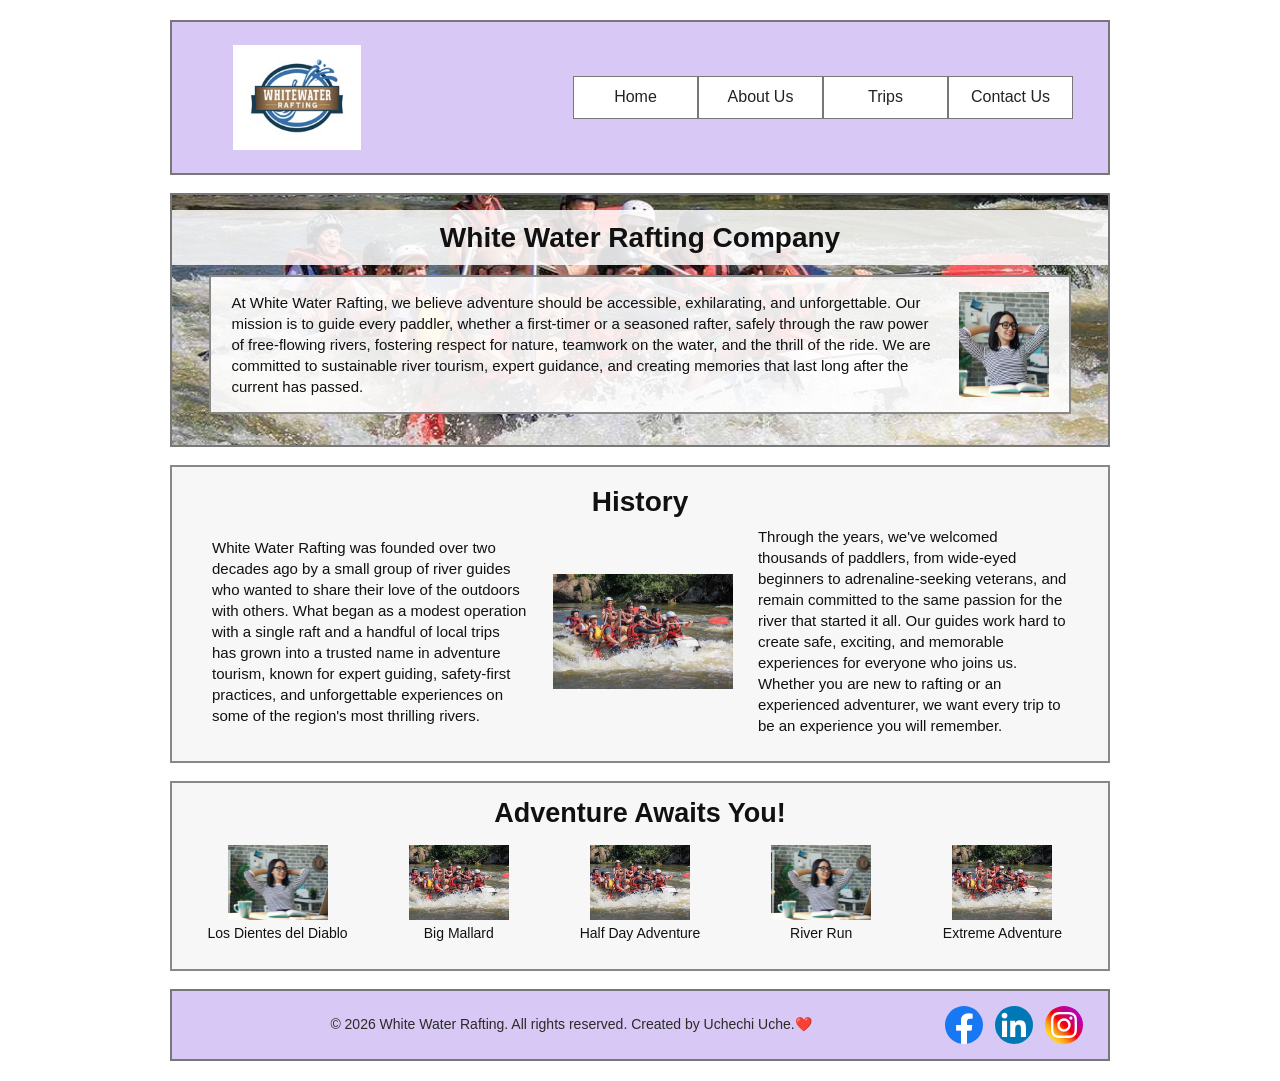
==== wwr/index.html @ 70b2c635 "Create new files in wwr folder (index.html and trips.html)" ====
<!DOCTYPE html>
<html lang="en">

<head>
  <meta charset="utf-8">
  <meta http-equiv="X-UA-Compatible" content="IE=edge">
  <title>About Us - White Water Rafting</title>
  <meta name="description"
    content="Whitewater rafting is a type of recreation that involves navigating a non-motorized watercraft down free flowing rivers.">
  <meta name="author" content="Uchechi Uche">
  <meta name="viewport" content="width=device-width, initial-scale=1">
  <link rel="stylesheet" href="styles/rafting.css">
</head>

<body>
  <header>
    <a href="index.html" class="logo-link">
      <img src="images/z-wwr-blue.jpg" alt="White Water Rafting Company Logo" class="logo">
    </a>
    <nav class="navbar">
      <ul class="nav-links">
        <li><a href="index.html">Home</a></li>
        <li><a href="about.html">About Us</a></li>
        <li><a href="trips.html">Trips</a></li>
        <li><a href="contact.html">Contact Us</a></li>
      </ul>
    </nav>
  </header>

  <main>
    <div class="hero">
      <img src="images/rafting10_1024.jpg" alt="People enjoying white water rafting">

      <h1>White Water Rafting Company</h1>

      <article>
        <p class="company-mission">
          At White Water Rafting, we believe adventure should be accessible, exhilarating, and
          unforgettable. Our mission is to guide every paddler, whether a first-timer or a seasoned
          rafter, safely through the raw power of free-flowing rivers, fostering respect for nature,
          teamwork on
          the water, and the thrill of the ride. We are committed to sustainable river tourism,
          expert
          guidance, and creating memories that last long after the current has passed.
        </p>

        <img src="images/vitaly-garie.jpg" alt="Happy White Water Rafting Employee">
      </article>
    </div>

    <section class="history">
      <h2>History</h2>
      <p>
        White Water Rafting was founded over two decades ago by a small group of river guides who
        wanted to share their love of the outdoors with others. What began as a modest operation
        with a single raft and a handful of local trips has grown into a trusted name in adventure
        tourism, known for expert guiding, safety-first practices, and unforgettable experiences on
        some of the region's most thrilling rivers.
      </p>

      <img src="images/rafting10_1024.jpg" alt="White water rafting adventure">

      <p>
        Through the years, we've welcomed thousands of paddlers, from wide-eyed beginners to
        adrenaline-seeking veterans, and remain committed to the same passion for the river that
        started it all. Our
        guides work hard to create safe, exciting, and memorable experiences for everyone who joins
        us.
        Whether you are new to rafting or an experienced adventurer, we want every trip to be an
        experience you will remember.
      </p>
    </section>

    <section class="adventures">
      <h2>Adventure Awaits You!</h2>

      <div class="adventures-gallery">

        <figure>
          <img src="images/vitaly-garie.jpg" alt="Los Dientes del Diablo rafting adventure">
          <figcaption>Los Dientes del Diablo</figcaption>
        </figure>

        <figure>
          <img src="images/rafting10_1024.jpg" alt="Big Mallard rafting adventure">
          <figcaption>Big Mallard</figcaption>
        </figure>

        <figure>
          <img src="images/rafting10_1024.jpg" alt="Half Day Adventure rafting trip">
          <figcaption>Half Day Adventure</figcaption>
        </figure>

        <figure>
          <img src="images/vitaly-garie.jpg" alt="River rafting adventure">
          <figcaption>River Run</figcaption>
        </figure>

        <figure>
          <img src="images/rafting10_1024.jpg" alt="White water rafting experience">
          <figcaption>Extreme Adventure</figcaption>
        </figure>

      </div>
    </section>

  </main>

  <footer>
    <p>
      &copy; 2026 White Water Rafting. All rights reserved. Created by Uchechi Uche.❤️
    </p>

    <nav class="socialmedia">
      <a href="https://www.facebook.com" target="_blank" rel="noopener noreferrer">
        <img src="images/facebook.svg" alt="Facebook Icon">
      </a>
      <a href="https://www.linkedin.com" target="_blank" rel="noopener noreferrer">
        <img src="images/linkedin.svg" alt="LinkedIn Icon">
      </a>
      <a href="https://www.instagram.com" target="_blank" rel="noopener noreferrer">
        <img src="images/instagram.svg" alt="Instagram Icon">
      </a>
    </nav>
  </footer>

</body>

</html>
---- wwr/styles/rafting.css ----
:root {
  --color-light-grey: #D9D6CE;
  --color-dark: #2B2A28;
  --font-heading: 'Montserrat', sans-serif;
  --font-body: 'Open Sans', sans-serif;
}

* {
  margin: 0;
  padding: 0;
  box-sizing: border-box;
}

body {
  font-family: var(--font-body);
  color: var(--color-dark);
  background-color: #ffffff;
  line-height: 1.4;
}

header,
main,
footer {
  width: 940px;
  max-width: calc(100% - 30px);
  margin: 0 auto;
}

h1,
h2 {
  font-family: var(--font-heading);
}

h2 {
  text-align: center;
}

header {
  display: grid;
  grid-template-columns: 180px 1fr;
  align-items: center;
  background-color: #D8C8F5;
  border: 2px solid #777;
  min-height: 155px;
  padding: 18px 35px;
  margin-top: 20px;
}

.logo-link {
  display: block;
}

.logo {
  display: block;
  width: 128px;
  height: 115px;
  object-fit: contain;
  margin: 0 auto;
}

.navbar {
  display: flex;
  justify-content: flex-end;
  align-items: center;
  margin: 0;
  padding: 0;
}

.nav-links {
  display: flex;
  flex-direction: row;
  list-style: none;
  margin: 0;
  padding: 0;
}

.nav-links li {
  margin: 0;
  padding: 0;
}

.nav-links a {
  display: block;
  min-width: 125px;
  padding: 9px 18px;
  text-align: center;
  text-decoration: none;
  color: #222;
  background-color: #ffffff;
  border: 1px solid #777;
  font-size: 16px;
}

.nav-links a:hover {
  background-color: var(--color-light-grey);
}

.hero {
  position: relative;
  overflow: hidden;
  width: 100%;
  margin-top: 18px;
  border: 2px solid #777;
}

.hero > img {
  display: block;
  width: 100%;
  height: 250px;
  object-fit: cover;
}

.hero h1 {
  position: absolute;
  top: 15px;
  width: 100%;
  padding: 8px 0;
  text-align: center;
  font-size: 28px;
  background-color: rgba(255, 255, 255, 0.85);
  color: #111;
  z-index: 5;
}

.hero article {
  position: absolute;
  top: 80px;
  left: 4%;
  right: 4%;
  min-height: 125px;
  display: flex;
  align-items: center;
  justify-content: space-between;
  gap: 20px;
  padding: 15px 20px;
  background-color: rgba(255, 255, 255, 0.9);
  border: 2px solid #888;
}

.hero article p {
  flex: 1;
  margin: 0;
  padding: 0;
  font-size: 15px;
  color: #111;
}

.hero article img {
  float: right;
  width: 90px;
  height: 105px;
  object-fit: cover;
  flex-shrink: 0;
}

.history {
  display: grid;
  align-items: center;
  column-gap: 25px;
  margin-top: 18px;
  padding: 15px 40px 25px;
  border: 2px solid #888;
  background-color: #F7F7F7;
}

.history h2 {
  grid-column: 1/4;
  margin-bottom: 5px;
  text-align: center;
  font-size: 28px;
  color: #111;
}

.history p {
  margin: 0;
  padding: 0;
  font-size: 15px;
  color: #111;
}

.history img {
  width: 180px;
  height: 115px;
  object-fit: cover;
  justify-self: center;
}

.adventures {
  margin-top: 18px;
  padding: 12px 25px 25px;
  border: 2px solid #888;
  background-color: #F7F7F7;
}

.adventures h2 {
  margin-bottom: 12px;
  text-align: center;
  font-size: 27px;
  color: #111;
}

.adventures-gallery {
  display: grid;
  grid-template-columns: repeat(5, 1fr);
  gap: 20px;
  align-items: start;
}

.adventures-gallery figure {
  margin: 0;
  text-align: center;
}

.adventures-gallery img {
  display: block;
  width: 100px;
  height: 75px;
  object-fit: cover;
  margin: 0 auto;
}

.adventures-gallery figcaption {
  margin-top: 4px;
  font-size: 14px;
  color: #111;
}

.contact-header {
  margin-top: 18px;
  text-align: center;
}

.contact-header h1 {
  margin-bottom: 8px;
  font-size: 32px;
  color: #111;
}

.company-info {
  margin-bottom: 25px;
}

.company-info h2 {
  margin-bottom: 5px;
  font-size: 25px;
}

.company-info p {
  margin: 2px 0;
  font-size: 16px;
}

.contact-section {
  display: grid;
  grid-template-columns: 1fr 1fr;
  gap: 35px;
  align-items: start;
  margin-top: 18px;
}

.map-container {
  width: 100%;
  height: 440px;
  border: 2px solid #888;
}

.map-container iframe {
  display: block;
  width: 100%;
  height: 100%;
  border: none;
}

.contact-form {
  width: 100%;
}

.contact-form form {
  display: flex;
  flex-direction: column;
  gap: 12px;
}

.form-group {
  display: grid;
  grid-template-columns: 105px 1fr;
  align-items: center;
  gap: 10px;
}

.form-group label {
  font-weight: bold;
}

.form-group input,
.form-group textarea {
  width: 100%;
  padding: 10px;
  border: 2px solid #888;
  border-radius: 4px;
  font-family: var(--font-body);
  font-size: 15px;
}

.form-group input {
  height: 42px;
}

.form-group textarea {
  height: 100px;
  resize: vertical;
}

.form-group input:focus,
.form-group textarea:focus {
  outline: 2px solid #D8C8F5;
}

fieldset {
  border: none;
  margin: 0 0 0 115px;
  padding: 0;
}

fieldset legend {
  font-weight: bold;
  margin-bottom: 8px;
}

fieldset label {
  display: block;
  margin-bottom: 8px;
  font-size: 15px;
}

fieldset input[type="radio"] {
  margin-right: 8px;
}

.subscribe {
  display: flex;
  align-items: center;
  gap: 8px;
  margin-left: 115px;
  font-size: 14px;
}

.subscribe input[type="checkbox"] {
  width: 18px;
  height: 18px;
}

.contact-form button {
  width: calc(100% - 115px);
  margin-left: 115px;
  padding: 11px;
  border: 2px solid #777;
  border-radius: 4px;
  background-color: #D8C8F5;
  color: #222;
  font-family: var(--font-body);
  font-size: 16px;
  font-weight: bold;
  cursor: pointer;
}

.contact-form button:hover {
  background-color: #C4B0E8;
}

.employees {
  margin-top: 35px;
  padding: 15px 25px 25px;
  border: 2px solid #888;
  background-color: #F7F7F7;
}

.employees h2 {
  margin-bottom: 15px;
  font-size: 28px;
  color: #111;
}

.employee-gallery {
  display: grid;
  grid-template-columns: repeat(3, 1fr);
  gap: 35px;
  align-items: start;
}

.employee-gallery figure {
  margin: 0;
  text-align: center;
}

.employee-gallery img {
  display: block;
  width: 145px;
  height: 115px;
  object-fit: cover;
  margin: 0 auto 5px;
}

.employee-gallery figcaption {
  font-size: 15px;
  color: #111;
}

footer {
  display: grid;
  grid-template-columns: 1fr auto;
  align-items: center;
  margin-top: 18px;
  margin-bottom: 20px;
  padding: 15px 25px;
  background-color: #D8C8F5;
  border: 2px solid #777;
}

footer p {
  margin: 0;
  padding: 0;
  text-align: center;
  font-size: 14px;
}

.socialmedia {
  display: flex;
  flex-direction: row;
  align-items: center;
  gap: 12px;
  margin: 0;
  padding: 0;
}

.socialmedia a {
  display: block;
  margin: 0;
  padding: 0;
  text-decoration: none;
}

.socialmedia img {
  display: block;
  width: 38px;
  height: 38px;
  object-fit: contain;
}

@media (max-width: 800px) {

  header {
    grid-template-columns: 1fr;

    gap: 15px;

    padding: 20px;
  }

  .logo {
    margin: 0 auto;
  }

  .navbar {
    justify-content: center;
  }

  .nav-links {
    flex-wrap: wrap;

    justify-content: center;
  }

  .hero article {
    position: relative;

    top: auto;
    left: auto;
    right: auto;

    width: 100%;

    margin: 0;

    border: 0;
  }

  .hero > img {
    height: 180px;
  }

  .history {
    grid-template-columns: 1fr;

    text-align: center;
  }

  .history h2 {
    grid-column: 1;
  }

  .history img {
    order: 2;

    margin: 10px auto;
  }

  .adventure-gallery {
    grid-template-columns: repeat(2, 1fr);
  }

  footer {
    grid-template-columns: 1fr;

    gap: 15px;
  }

  .socialmedia {
    justify-content: center;
  }

  .contact-section {
    grid-template-columns: 1fr;
    gap: 20px;
  }

  .map-container {
    height: 300px;
  }

  .form-group {
    grid-template-columns: 1fr;
    gap: 5px;
  }

  fieldset {
    margin-left: 0;
  }

  .subscribe {
    margin-left: 0;
  }

  .contact-form button {
    width: 100%;
    margin-left: 0;
  }

  .employee-gallery {
    grid-template-columns: 1fr;
    gap: 20px;
  }
}
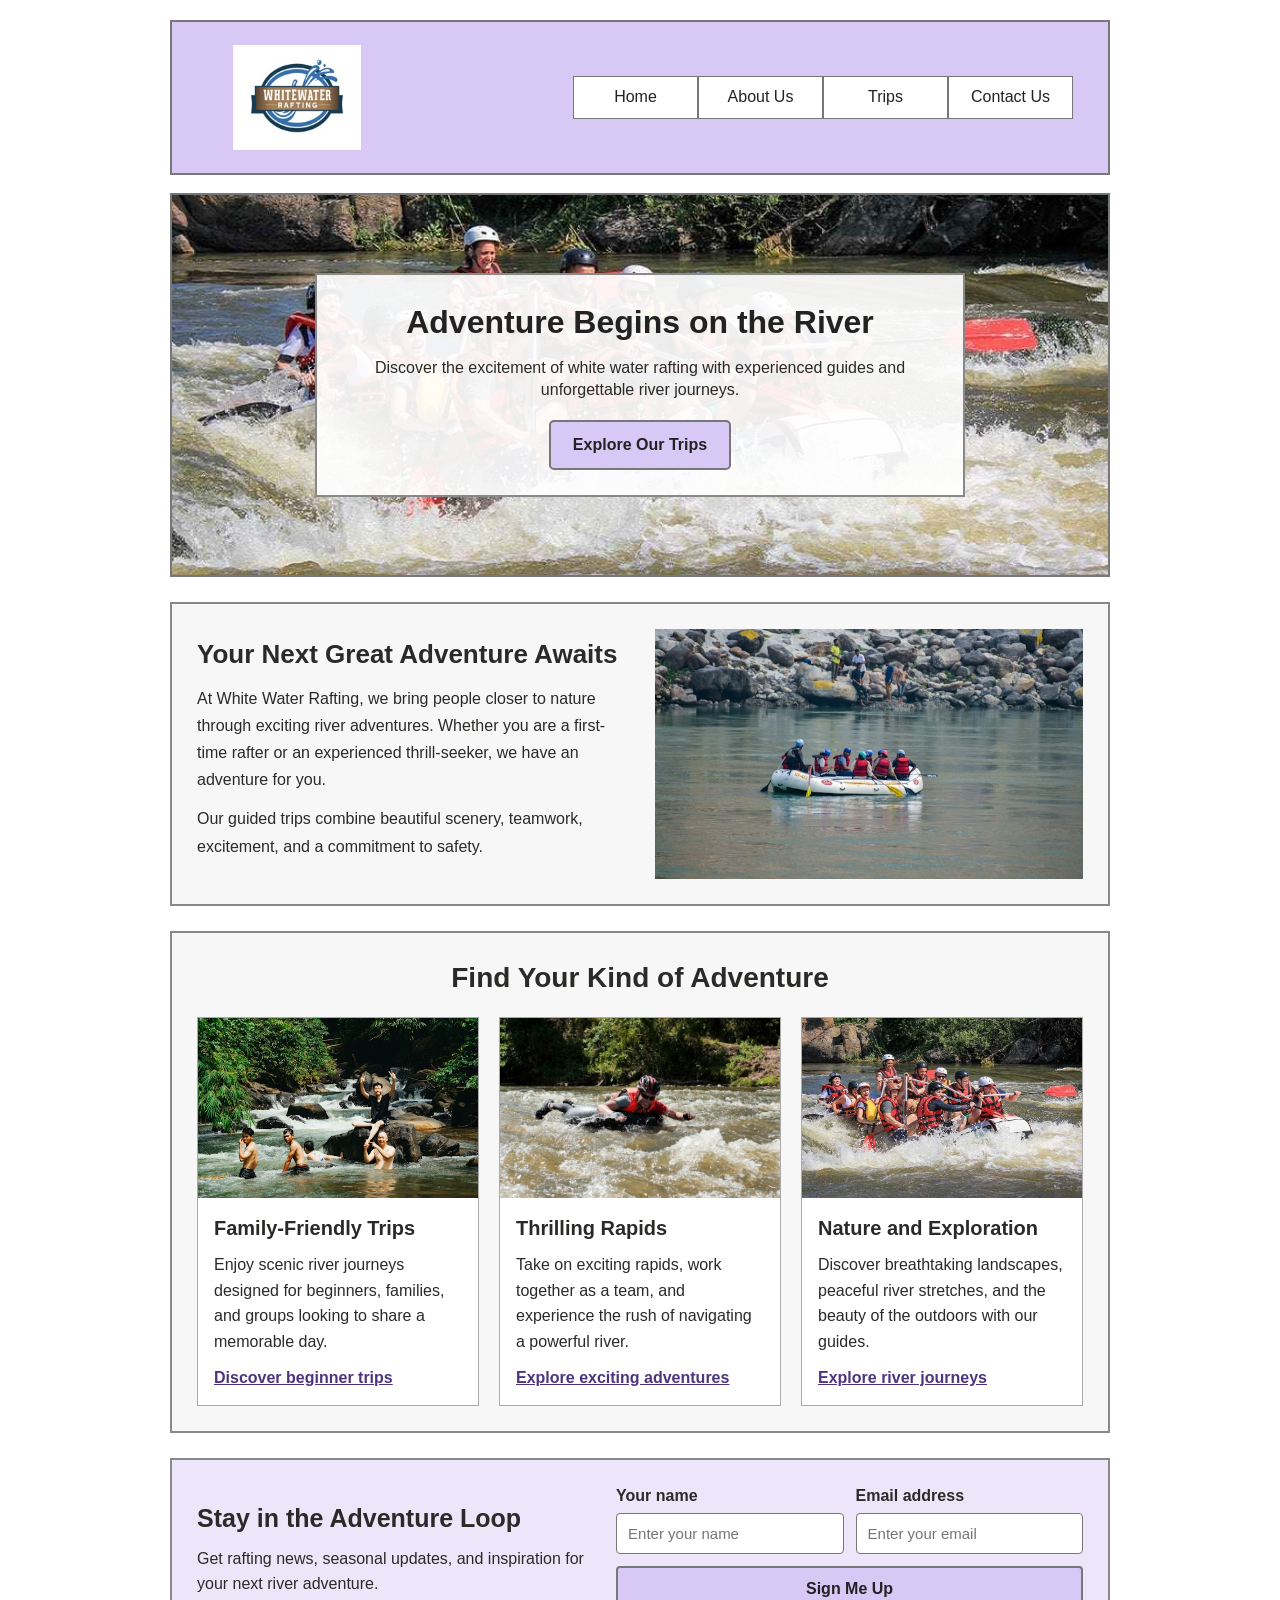
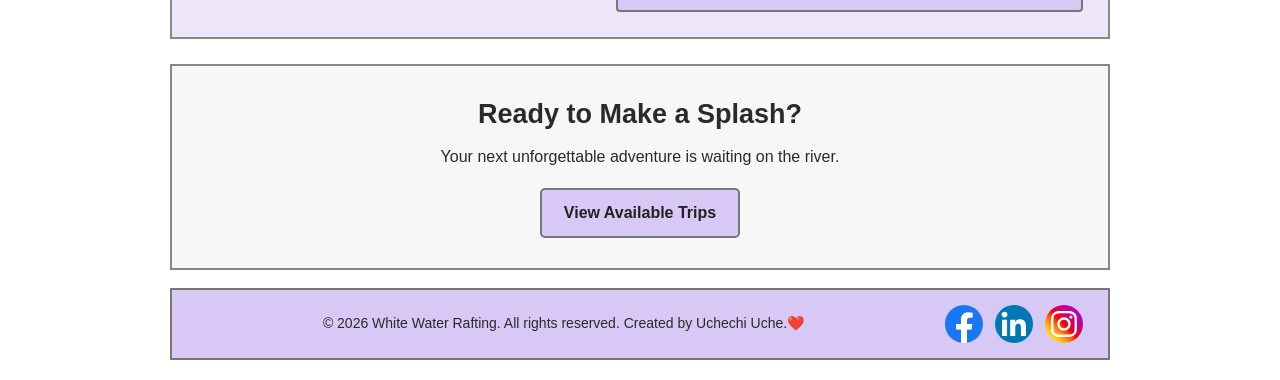
==== commit 75b3b333: "Updated index.html, rafting.css and trips.html files" ====
--- a/wwr/index.html
+++ b/wwr/index.html
@@ -4,9 +4,9 @@
 <head>
   <meta charset="utf-8">
   <meta http-equiv="X-UA-Compatible" content="IE=edge">
-  <title>About Us - White Water Rafting</title>
+  <title>Home | White Water Rafting</title>
   <meta name="description"
-    content="Whitewater rafting is a type of recreation that involves navigating a non-motorized watercraft down free flowing rivers.">
+    content="Discover exciting white water rafting adventures with White Water Rafting. Explore our river trips, meet our guides, and plan your next adventure.">
   <meta name="author" content="Uchechi Uche">
   <meta name="viewport" content="width=device-width, initial-scale=1">
   <link rel="stylesheet" href="styles/rafting.css">
@@ -28,82 +28,115 @@
   </header>
 
   <main>
-    <div class="hero">
-      <img src="images/rafting10_1024.jpg" alt="People enjoying white water rafting">
+    <section class="home-hero">
+      <img src="images/rafting10_1024.jpg" alt="Rafters navigating a thrilling white water river">
 
-      <h1>White Water Rafting Company</h1>
-
-      <article>
-        <p class="company-mission">
-          At White Water Rafting, we believe adventure should be accessible, exhilarating, and
-          unforgettable. Our mission is to guide every paddler, whether a first-timer or a seasoned
-          rafter, safely through the raw power of free-flowing rivers, fostering respect for nature,
-          teamwork on
-          the water, and the thrill of the ride. We are committed to sustainable river tourism,
-          expert
-          guidance, and creating memories that last long after the current has passed.
+      <div class="home-hero-content">
+        <h1>Adventure Begins on the River</h1>
+        <p>Discover the excitement of white water rafting
+          with experienced guides and unforgettable river journeys.
         </p>
-
-        <img src="images/vitaly-garie.jpg" alt="Happy White Water Rafting Employee">
-      </article>
-    </div>
-
-    <section class="history">
-      <h2>History</h2>
-      <p>
-        White Water Rafting was founded over two decades ago by a small group of river guides who
-        wanted to share their love of the outdoors with others. What began as a modest operation
-        with a single raft and a handful of local trips has grown into a trusted name in adventure
-        tourism, known for expert guiding, safety-first practices, and unforgettable experiences on
-        some of the region's most thrilling rivers.
-      </p>
-
-      <img src="images/rafting10_1024.jpg" alt="White water rafting adventure">
-
-      <p>
-        Through the years, we've welcomed thousands of paddlers, from wide-eyed beginners to
-        adrenaline-seeking veterans, and remain committed to the same passion for the river that
-        started it all. Our
-        guides work hard to create safe, exciting, and memorable experiences for everyone who joins
-        us.
-        Whether you are new to rafting or an experienced adventurer, we want every trip to be an
-        experience you will remember.
-      </p>
+        <a href="trips.html" class="cta-button">Explore Our Trips</a>
+      </div>
     </section>
 
-    <section class="adventures">
-      <h2>Adventure Awaits You!</h2>
+    <section class="home-intro">
+      <div>
+        <h2>Your Next Great Adventure Awaits</h2>
+        <p>
+          At White Water Rafting, we bring people closer to nature
+          through exciting river adventures. Whether you are a
+          first-time rafter or an experienced thrill-seeker, we have
+          an adventure for you.
+        </p>
+        <p>
+          Our guided trips combine beautiful scenery, teamwork,
+          excitement, and a commitment to safety.
+        </p>
+      </div>
 
-      <div class="adventures-gallery">
+      <img src="images/rafters.jpg" alt="A group of rafters preparing for their river adventure">
+    </section>
 
-        <figure>
-          <img src="images/vitaly-garie.jpg" alt="Los Dientes del Diablo rafting adventure">
-          <figcaption>Los Dientes del Diablo</figcaption>
-        </figure>
+    <section class="home-offerings">
+      <h2>Find Your Kind of Adventure</h2>
 
-        <figure>
-          <img src="images/rafting10_1024.jpg" alt="Big Mallard rafting adventure">
-          <figcaption>Big Mallard</figcaption>
-        </figure>
+      <div class="offerings-grid">
 
-        <figure>
-          <img src="images/rafting10_1024.jpg" alt="Half Day Adventure rafting trip">
-          <figcaption>Half Day Adventure</figcaption>
-        </figure>
+        <article class="offering-card">
+          <img src="images/happy_rafters.jpg" alt="Friends enjoying a rafting trip together">
+          <div class="offering-content">
+            <h3>Family-Friendly Trips</h3>
+            <p>
+              Enjoy scenic river journeys designed for beginners,
+              families, and groups looking to share a memorable day.
+            </p>
+            <a href="trips.html">Discover beginner trips</a>
+          </div>
+        </article>
 
-        <figure>
-          <img src="images/vitaly-garie.jpg" alt="River rafting adventure">
-          <figcaption>River Run</figcaption>
-        </figure>
+        <article class="offering-card">
+          <img src="images/white_rafter.jpg"
+            alt="A raft moving through challenging white water rapids">
+          <div class="offering-content">
+            <h3>Thrilling Rapids</h3>
+            <p>
+              Take on exciting rapids, work together as a team,
+              and experience the rush of navigating a powerful river.
+            </p>
+            <a href="trips.html">Explore exciting adventures</a>
+          </div>
+        </article>
 
-        <figure>
-          <img src="images/rafting10_1024.jpg" alt="White water rafting experience">
-          <figcaption>Extreme Adventure</figcaption>
-        </figure>
+        <article class="offering-card">
+          <img src="images/rafting10_1024.jpg"
+            alt="A beautiful river surrounded by natural scenery">
+          <div class="offering-content">
+            <h3>Nature and Exploration</h3>
+            <p>
+              Discover breathtaking landscapes, peaceful river
+              stretches, and the beauty of the outdoors with our guides.
+            </p>
+            <a href="trips.html">Explore river journeys</a>
+          </div>
+        </article>
 
       </div>
     </section>
 
+    <section class="newsletter">
+      <div class="newsletter-content">
+        <h2>Stay in the Adventure Loop</h2>
+        <p>
+          Get rafting news, seasonal updates, and inspiration
+          for your next river adventure.
+        </p>
+      </div>
+
+      <form class="newsletter-form" action="#" method="get">
+        <div class="newsletter-field">
+          <label for="newsletter-name">Your name</label>
+          <input type="text" id="newsletter-name" name="newsletter-name"
+            placeholder="Enter your name" required>
+        </div>
+
+        <div class="newsletter-field">
+          <label for="newsletter-email">Email address</label>
+          <input type="email" id="newsletter-email" name="newsletter-email"
+            placeholder="Enter your email" required>
+        </div>
+
+        <button type="submit" name="newsletter-submit">
+          Sign Me Up
+        </button>
+      </form>
+    </section>
+
+    <section class="home-cta">
+      <h2>Ready to Make a Splash?</h2>
+      <p>Your next unforgettable adventure is waiting on the river.</p>
+      <a href="trips.html" class="cta-button">View Available Trips</a>
+    </section>
   </main>
 
   <footer>
--- a/wwr/styles/rafting.css
+++ b/wwr/styles/rafting.css
@@ -1,6 +1,9 @@
 :root {
   --color-light-grey: #D9D6CE;
   --color-dark: #2B2A28;
+  --color-purple: #D8C8F5;
+  --color-purple-hover: #C4B0E8;
+  --color-panel: #F7F7F7;
   --font-heading: 'Montserrat', sans-serif;
   --font-body: 'Open Sans', sans-serif;
 }
@@ -27,7 +30,8 @@
 }
 
 h1,
-h2 {
+h2,
+h3 {
   font-family: var(--font-heading);
 }
 
@@ -39,7 +43,7 @@
   display: grid;
   grid-template-columns: 180px 1fr;
   align-items: center;
-  background-color: #D8C8F5;
+  background-color: var(--color-purple);
   border: 2px solid #777;
   min-height: 155px;
   padding: 18px 35px;
@@ -86,7 +90,7 @@
   text-align: center;
   text-decoration: none;
   color: #222;
-  background-color: #ffffff;
+  background-color: #fff;
   border: 1px solid #777;
   font-size: 16px;
 }
@@ -146,7 +150,6 @@
 }
 
 .hero article img {
-  float: right;
   width: 90px;
   height: 105px;
   object-fit: cover;
@@ -155,18 +158,18 @@
 
 .history {
   display: grid;
+  grid-template-columns: 1fr auto 1fr;
   align-items: center;
   column-gap: 25px;
   margin-top: 18px;
   padding: 15px 40px 25px;
   border: 2px solid #888;
-  background-color: #F7F7F7;
+  background-color: var(--color-panel);
 }
 
 .history h2 {
-  grid-column: 1/4;
+  grid-column: 1 / -1;
   margin-bottom: 5px;
-  text-align: center;
   font-size: 28px;
   color: #111;
 }
@@ -189,19 +192,18 @@
   margin-top: 18px;
   padding: 12px 25px 25px;
   border: 2px solid #888;
-  background-color: #F7F7F7;
+  background-color: var(--color-panel);
 }
 
 .adventures h2 {
   margin-bottom: 12px;
-  text-align: center;
   font-size: 27px;
   color: #111;
 }
 
 .adventures-gallery {
   display: grid;
-  grid-template-columns: repeat(5, 1fr);
+  grid-template-columns: repeat(5, minmax(0, 1fr));
   gap: 20px;
   align-items: start;
 }
@@ -214,6 +216,7 @@
 .adventures-gallery img {
   display: block;
   width: 100px;
+  max-width: 100%;
   height: 75px;
   object-fit: cover;
   margin: 0 auto;
@@ -225,6 +228,245 @@
   color: #111;
 }
 
+.home-hero,
+.trips-hero {
+  position: relative;
+  overflow: hidden;
+  width: 100%;
+  margin-top: 18px;
+  border: 2px solid #777;
+}
+
+.home-hero > img,
+.trips-hero > img {
+  display: block;
+  width: 100%;
+  height: 380px;
+  object-fit: cover;
+}
+
+.home-hero-content,
+.trips-hero-content {
+  position: absolute;
+  top: 50%;
+  left: 50%;
+  width: 85%;
+  max-width: 650px;
+  padding: 25px;
+  text-align: center;
+  background-color: rgba(255, 255, 255, 0.92);
+  border: 2px solid #888;
+  transform: translate(-50%, -50%);
+}
+
+.home-hero-content h1,
+.trips-hero-content h1 {
+  margin-bottom: 12px;
+  font-size: 32px;
+  color: #222;
+}
+
+.home-hero-content p,
+.trips-hero-content p {
+  margin-bottom: 18px;
+  font-size: 16px;
+}
+
+.cta-button {
+  display: inline-block;
+  padding: 12px 22px;
+  border: 2px solid #777;
+  border-radius: 5px;
+  background-color: var(--color-purple);
+  color: #222;
+  font-weight: bold;
+  text-decoration: none;
+  text-align: center;
+  transition: background-color 0.2s ease;
+}
+
+.cta-button:hover {
+  background-color: var(--color-purple-hover);
+}
+
+.home-intro {
+  display: grid;
+  grid-template-columns: minmax(0, 1fr) minmax(0, 1fr);
+  gap: 30px;
+  align-items: center;
+  margin-top: 25px;
+  padding: 25px;
+  background-color: var(--color-panel);
+  border: 2px solid #888;
+}
+
+.home-intro h2 {
+  margin-bottom: 12px;
+  font-size: 26px;
+  text-align: left;
+}
+
+.home-intro p {
+  margin-bottom: 12px;
+  line-height: 1.7;
+}
+
+.home-intro img {
+  display: block;
+  width: 100%;
+  height: 250px;
+  object-fit: cover;
+}
+
+.home-offerings {
+  margin-top: 25px;
+  padding: 25px;
+  border: 2px solid #888;
+  background-color: var(--color-panel);
+}
+
+.home-offerings > h2,
+.trip-list > h2,
+.trip-table-section > h2 {
+  margin-bottom: 20px;
+  font-size: 28px;
+}
+
+.offerings-grid {
+  display: grid;
+  grid-template-columns: repeat(3, minmax(0, 1fr));
+  gap: 20px;
+  align-items: stretch;
+}
+
+.offering-card {
+  min-width: 0;
+  overflow: hidden;
+  border: 1px solid #aaa;
+  background-color: #fff;
+}
+
+.offering-card img {
+  display: block;
+  width: 100%;
+  height: 180px;
+  object-fit: cover;
+}
+
+.offering-content {
+  padding: 16px;
+}
+
+.offering-content h3 {
+  margin-bottom: 10px;
+  font-size: 20px;
+}
+
+.offering-content p {
+  margin-bottom: 12px;
+  line-height: 1.6;
+}
+
+.offering-content a,
+.trip-link {
+  color: #4E347F;
+  font-weight: bold;
+}
+
+.offering-content a:hover,
+.trip-link:hover {
+  color: #28174C;
+}
+
+.newsletter {
+  display: grid;
+  grid-template-columns: minmax(0, 1fr) minmax(0, 1.2fr);
+  gap: 30px;
+  align-items: center;
+  margin-top: 25px;
+  padding: 25px;
+  border: 2px solid #888;
+  background-color: #EDE5FA;
+}
+
+.newsletter-content h2 {
+  margin-bottom: 10px;
+  font-size: 25px;
+  text-align: left;
+}
+
+.newsletter-content p {
+  line-height: 1.6;
+}
+
+.newsletter-form {
+  display: grid;
+  grid-template-columns: repeat(2, minmax(0, 1fr));
+  gap: 12px;
+}
+
+.newsletter-field {
+  display: flex;
+  flex-direction: column;
+  gap: 6px;
+}
+
+.newsletter-field label {
+  font-weight: bold;
+}
+
+.newsletter-field input {
+  width: 100%;
+  min-width: 0;
+  padding: 11px;
+  border: 1px solid #777;
+  border-radius: 4px;
+  font-family: var(--font-body);
+  font-size: 15px;
+}
+
+.newsletter-field input:focus {
+  outline: 2px solid #A88AD9;
+}
+
+.newsletter-form button {
+  grid-column: 1 / -1;
+  padding: 12px;
+  border: 2px solid #777;
+  border-radius: 4px;
+  background-color: var(--color-purple);
+  color: #222;
+  font-family: var(--font-body);
+  font-size: 16px;
+  font-weight: bold;
+  cursor: pointer;
+}
+
+.newsletter-form button:hover {
+  background-color: var(--color-purple-hover);
+}
+
+.home-cta,
+.trips-cta {
+  margin-top: 25px;
+  padding: 30px 20px;
+  text-align: center;
+  border: 2px solid #888;
+  background-color: var(--color-panel);
+}
+
+.home-cta h2,
+.trips-cta h2 {
+  margin-bottom: 10px;
+  font-size: 27px;
+}
+
+.home-cta p,
+.trips-cta p {
+  margin-bottom: 18px;
+  line-height: 1.6;
+}
+
 .contact-header {
   margin-top: 18px;
   text-align: center;
@@ -252,8 +494,8 @@
 
 .contact-section {
   display: grid;
-  grid-template-columns: 1fr 1fr;
-  gap: 35px;
+  grid-template-columns: minmax(0, 1fr) minmax(0, 1fr);
+  gap: 25px;
   align-items: start;
   margin-top: 18px;
 }
@@ -273,6 +515,7 @@
 
 .contact-form {
   width: 100%;
+  min-width: 0;
 }
 
 .contact-form form {
@@ -283,7 +526,7 @@
 
 .form-group {
   display: grid;
-  grid-template-columns: 105px 1fr;
+  grid-template-columns: 105px minmax(0, 1fr);
   align-items: center;
   gap: 10px;
 }
@@ -295,6 +538,7 @@
 .form-group input,
 .form-group textarea {
   width: 100%;
+  min-width: 0;
   padding: 10px;
   border: 2px solid #888;
   border-radius: 4px;
@@ -313,7 +557,7 @@
 
 .form-group input:focus,
 .form-group textarea:focus {
-  outline: 2px solid #D8C8F5;
+  outline: 2px solid var(--color-purple);
 }
 
 fieldset {
@@ -348,6 +592,7 @@
 .subscribe input[type="checkbox"] {
   width: 18px;
   height: 18px;
+  flex-shrink: 0;
 }
 
 .contact-form button {
@@ -356,7 +601,7 @@
   padding: 11px;
   border: 2px solid #777;
   border-radius: 4px;
-  background-color: #D8C8F5;
+  background-color: var(--color-purple);
   color: #222;
   font-family: var(--font-body);
   font-size: 16px;
@@ -365,25 +610,24 @@
 }
 
 .contact-form button:hover {
-  background-color: #C4B0E8;
+  background-color: var(--color-purple-hover);
 }
 
 .employees {
   margin-top: 35px;
   padding: 15px 25px 25px;
   border: 2px solid #888;
-  background-color: #F7F7F7;
+  background-color: var(--color-panel);
 }
 
 .employees h2 {
   margin-bottom: 15px;
   font-size: 28px;
-  color: #111;
 }
 
 .employee-gallery {
   display: grid;
-  grid-template-columns: repeat(3, 1fr);
+  grid-template-columns: repeat(3, minmax(0, 1fr));
   gap: 35px;
   align-items: start;
 }
@@ -396,6 +640,7 @@
 .employee-gallery img {
   display: block;
   width: 145px;
+  max-width: 100%;
   height: 115px;
   object-fit: cover;
   margin: 0 auto 5px;
@@ -406,14 +651,121 @@
   color: #111;
 }
 
+.trip-list {
+  margin-top: 25px;
+  padding: 25px;
+  border: 2px solid #888;
+  background-color: var(--color-panel);
+}
+
+.trip-grid {
+  display: grid;
+  grid-template-columns: repeat(3, minmax(0, 1fr));
+  gap: 20px;
+  align-items: stretch;
+}
+
+.trip-card {
+  display: flex;
+  flex-direction: column;
+  min-width: 0;
+  overflow: hidden;
+  border: 1px solid #aaa;
+  background-color: #fff;
+}
+
+.trip-card > img {
+  display: block;
+  width: 100%;
+  height: 200px;
+  object-fit: cover;
+}
+
+.trip-card-content {
+  display: flex;
+  flex-direction: column;
+  flex: 1;
+  padding: 18px;
+}
+
+.trip-card-content h3 {
+  margin-bottom: 12px;
+  font-size: 20px;
+}
+
+.trip-card-content p {
+  margin-bottom: 15px;
+  line-height: 1.7;
+}
+
+.trip-card-content ul {
+  margin: 0 0 18px 18px;
+  line-height: 1.8;
+}
+
+.trip-link {
+  display: inline-block;
+  margin-top: auto;
+  padding-top: 8px;
+}
+
+.trip-table-section {
+  margin-top: 25px;
+  padding: 25px;
+  border: 2px solid #888;
+}
+
+.trip-table-section > p {
+  margin-bottom: 18px;
+  line-height: 1.6;
+}
+
+.table-wrapper {
+  width: 100%;
+  overflow-x: auto;
+}
+
+.trip-table {
+  width: 100%;
+  border-collapse: collapse;
+  background-color: #fff;
+}
+
+.trip-table th,
+.trip-table td {
+  padding: 13px;
+  border: 1px solid #999;
+  text-align: left;
+  vertical-align: top;
+}
+
+.trip-table thead th {
+  background-color: var(--color-purple);
+}
+
+.trip-table tbody tr:nth-child(even) {
+  background-color: var(--color-panel);
+}
+
+.trip-table tbody th {
+  min-width: 145px;
+}
+
+.trip-note {
+  margin-top: 15px;
+  font-size: 14px;
+  color: #555;
+}
+
 footer {
   display: grid;
-  grid-template-columns: 1fr auto;
+  grid-template-columns: minmax(0, 1fr) auto;
+  gap: 15px;
   align-items: center;
   margin-top: 18px;
   margin-bottom: 20px;
   padding: 15px 25px;
-  background-color: #D8C8F5;
+  background-color: var(--color-purple);
   border: 2px solid #777;
 }
 
@@ -451,9 +803,7 @@
 
   header {
     grid-template-columns: 1fr;
-
     gap: 15px;
-
     padding: 20px;
   }
 
@@ -467,21 +817,20 @@
 
   .nav-links {
     flex-wrap: wrap;
-
     justify-content: center;
+  }
+
+  .nav-links a {
+    min-width: 110px;
   }
 
   .hero article {
     position: relative;
-
     top: auto;
     left: auto;
     right: auto;
-
     width: 100%;
-
     margin: 0;
-
     border: 0;
   }
 
@@ -491,7 +840,6 @@
 
   .history {
     grid-template-columns: 1fr;
-
     text-align: center;
   }
 
@@ -501,22 +849,49 @@
 
   .history img {
     order: 2;
-
     margin: 10px auto;
   }
 
-  .adventure-gallery {
-    grid-template-columns: repeat(2, 1fr);
-  }
-
-  footer {
+  .adventures-gallery {
+    grid-template-columns: repeat(2, minmax(0, 1fr));
+  }
+
+  .home-hero > img,
+  .trips-hero > img {
+    height: 300px;
+  }
+
+  .home-hero-content,
+  .trips-hero-content {
+    width: 90%;
+    padding: 15px;
+  }
+
+  .home-hero-content h1,
+  .trips-hero-content h1 {
+    font-size: 25px;
+  }
+
+  .home-intro,
+  .newsletter {
     grid-template-columns: 1fr;
-
-    gap: 15px;
-  }
-
-  .socialmedia {
-    justify-content: center;
+  }
+
+  .home-intro img {
+    height: 220px;
+  }
+
+  .offerings-grid,
+  .trip-grid {
+    grid-template-columns: repeat(2, minmax(0, 1fr));
+  }
+
+  .newsletter-form {
+    grid-template-columns: 1fr;
+  }
+
+  .newsletter-form button {
+    grid-column: 1;
   }
 
   .contact-section {
@@ -547,7 +922,124 @@
   }
 
   .employee-gallery {
+    grid-template-columns: repeat(2, minmax(0, 1fr));
+    gap: 20px;
+  }
+
+  .trip-table {
+    min-width: 700px;
+  }
+
+  footer {
     grid-template-columns: 1fr;
-    gap: 20px;
+    gap: 15px;
+  }
+
+  .socialmedia {
+    justify-content: center;
+  }
+}
+
+@media (max-width: 500px) {
+
+  header,
+  main,
+  footer {
+    max-width: calc(100% - 20px);
+  }
+
+  header {
+    padding: 15px 10px;
+  }
+
+  .nav-links a {
+    min-width: 0;
+    padding: 9px 12px;
+    font-size: 14px;
+  }
+
+  .home-hero > img,
+  .trips-hero > img {
+    height: 330px;
+  }
+
+  .home-hero-content,
+  .trips-hero-content {
+    width: 92%;
+    padding: 12px;
+  }
+
+  .home-hero-content h1,
+  .trips-hero-content h1 {
+    font-size: 22px;
+  }
+
+  .home-hero-content p,
+  .trips-hero-content p {
+    font-size: 14px;
+  }
+
+  .cta-button {
+    padding: 10px 14px;
+    font-size: 14px;
+  }
+
+  .home-intro {
+    padding: 18px;
+    gap: 15px;
+  }
+
+  .home-intro h2 {
+    font-size: 23px;
+  }
+
+  .home-offerings,
+  .trip-list,
+  .trip-table-section {
+    padding: 15px;
+  }
+
+  .offerings-grid,
+  .trip-grid {
+    grid-template-columns: 1fr;
+  }
+
+  .newsletter {
+    padding: 18px;
+    gap: 18px;
+  }
+
+  .home-cta,
+  .trips-cta {
+    padding: 22px 15px;
+  }
+
+  .company-info h2 {
+    font-size: 21px;
+  }
+
+  .map-container {
+    height: 250px;
+  }
+
+  .employees {
+    padding: 15px;
+  }
+
+  .employee-gallery {
+    grid-template-columns: 1fr;
+  }
+
+  footer {
+    padding: 15px;
+  }
+
+  footer p {
+    font-size: 13px;
+  }
+
+  .socialmedia img {
+    width: 32px;
+    height: 32px;
   }
 }
